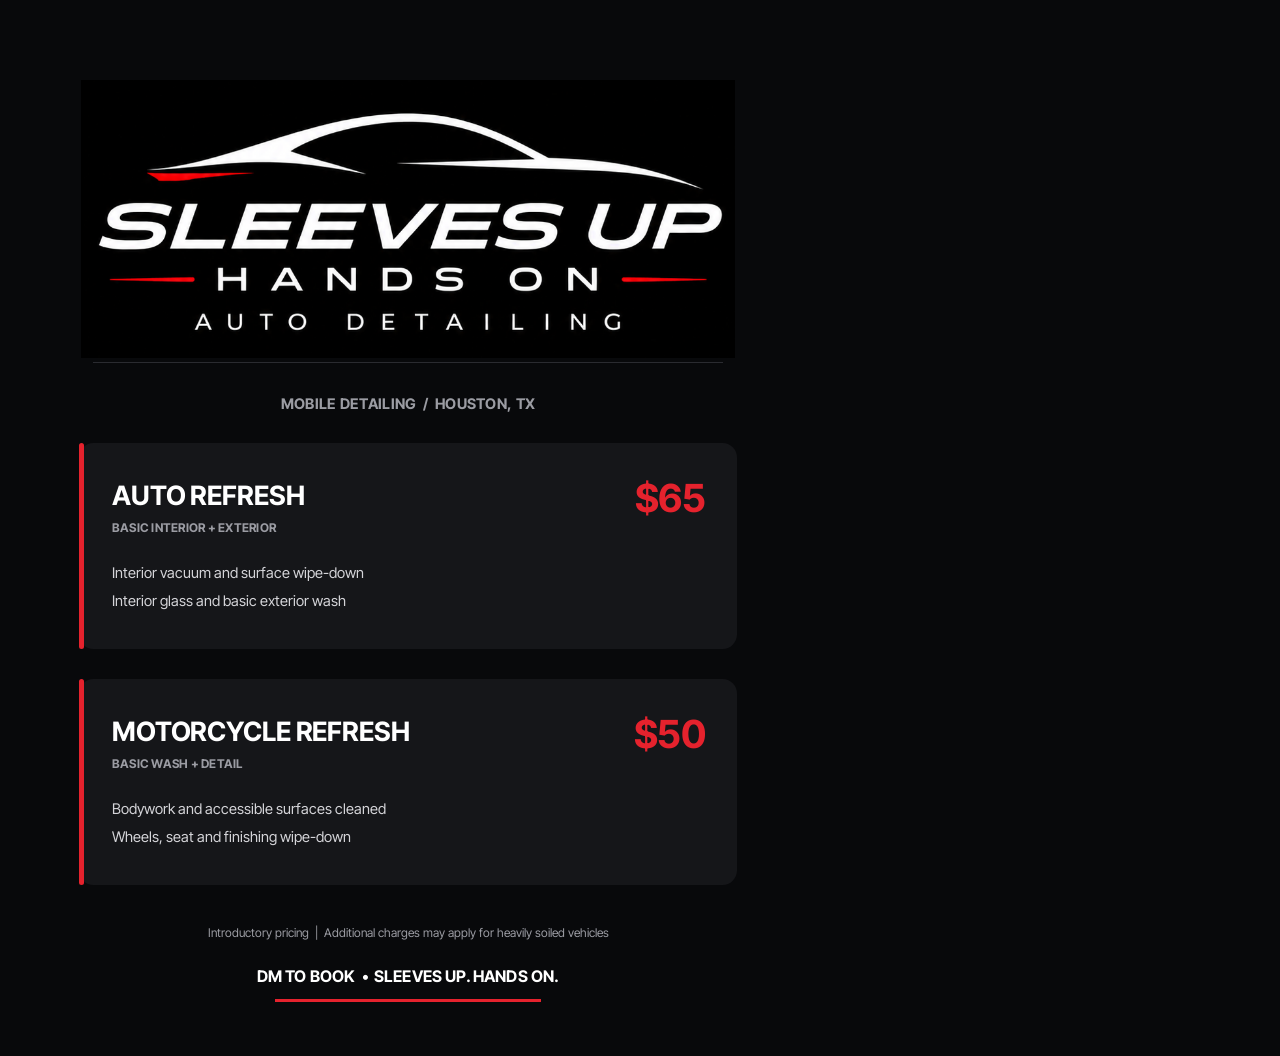
==== price-sheet/price-sheet.html @ 81d99158 "Re-set the price sheet PDF in Inter Tight - Rebuild assets/pricing.pdf from new HTML source in price" ====
<!doctype html>
<html lang="en">
<head>
  <meta charset="utf-8">
  <title>SUHO Detailing Price Sheet</title>
  <!-- Source for assets/pricing.pdf. To rebuild the PDF, see price-sheet/README.md. -->
  <link rel="preconnect" href="https://fonts.googleapis.com">
  <link rel="preconnect" href="https://fonts.gstatic.com" crossorigin>
  <link rel="stylesheet" href="https://fonts.googleapis.com/css2?family=Inter+Tight:wght@400;500;600;700;800&display=block">
  <style>
    @page { size: letter; margin: 0; }

    :root {
      --bg: #08090b;
      --card: #151619;
      --red: #e5222d;
      --white: #ffffff;
      --text: #d4d4d8;
      --muted: #9b9ca3;
      --hairline: #2a2b30;
    }

    * { box-sizing: border-box; margin: 0; padding: 0; }

    html, body {
      width: 612pt;
      height: 792pt;
      background: var(--bg);
      -webkit-print-color-adjust: exact;
      print-color-adjust: exact;
    }

    body {
      font-family: "Inter Tight", sans-serif;
      color: var(--text);
      overflow: hidden;
    }

    .sheet {
      width: 612pt;
      height: 792pt;
      padding: 60pt 59pt 0;
      display: flex;
      flex-direction: column;
      align-items: center;
    }

    .logo {
      display: block;
      width: 490pt;
      height: auto;
    }

    .hairline {
      width: 472pt;
      height: 1pt;
      margin-top: 3pt;
      background: var(--hairline);
    }

    .header {
      margin-top: 24pt;
      color: var(--muted);
      font-size: 11pt;
      font-weight: 700;
      letter-spacing: 0.02em;
    }

    .cards {
      width: 100%;
      margin-top: 22pt;
      display: flex;
      flex-direction: column;
      gap: 22pt;
    }

    .card {
      position: relative;
      height: 155pt;
      padding: 28pt 24pt 0 25pt;
      background: var(--card);
      border-radius: 11pt;
    }
    .card::before {
      content: "";
      position: absolute;
      left: 0; top: 0; bottom: 0;
      width: 4pt;
      background: var(--red);
      border-radius: 2pt;
    }

    .card-head {
      display: flex;
      justify-content: space-between;
      align-items: flex-start;
    }

    .title {
      color: var(--white);
      font-size: 20pt;
      font-weight: 700;
      letter-spacing: -0.005em;
      line-height: 1.15;
    }

    .subtitle {
      margin-top: 7pt;
      color: var(--muted);
      font-size: 9pt;
      font-weight: 700;
      letter-spacing: 0.02em;
    }

    .price {
      color: var(--red);
      font-size: 29pt;
      font-weight: 700;
      line-height: 1;
      letter-spacing: -0.01em;
      margin-top: -1pt;
    }

    .features {
      list-style: none;
      margin-top: 23pt;
      font-size: 11pt;
      line-height: 1;
    }
    .features li + li { margin-top: 10pt; }

    .fine-print {
      margin-top: 30pt;
      color: var(--muted);
      font-size: 9pt;
      font-weight: 400;
    }

    .footer {
      margin-top: 19pt;
      color: var(--white);
      font-size: 12pt;
      font-weight: 700;
      letter-spacing: 0.01em;
    }

    .underline {
      width: 200pt;
      height: 2pt;
      margin-top: 10pt;
      background: var(--red);
    }
  </style>
</head>
<body>
  <main class="sheet">
    <img class="logo" src="sheet-logo.png" alt="Sleeves Up Hands On Auto Detailing">
    <div class="hairline"></div>

    <p class="header">MOBILE DETAILING&nbsp;&nbsp;/&nbsp;&nbsp;HOUSTON, TX</p>

    <div class="cards">
      <section class="card">
        <div class="card-head">
          <div>
            <h2 class="title">AUTO REFRESH</h2>
            <p class="subtitle">BASIC INTERIOR + EXTERIOR</p>
          </div>
          <p class="price">$65</p>
        </div>
        <ul class="features">
          <li>Interior vacuum and surface wipe-down</li>
          <li>Interior glass and basic exterior wash</li>
        </ul>
      </section>

      <section class="card">
        <div class="card-head">
          <div>
            <h2 class="title">MOTORCYCLE REFRESH</h2>
            <p class="subtitle">BASIC WASH + DETAIL</p>
          </div>
          <p class="price">$50</p>
        </div>
        <ul class="features">
          <li>Bodywork and accessible surfaces cleaned</li>
          <li>Wheels, seat and finishing wipe-down</li>
        </ul>
      </section>
    </div>

    <p class="fine-print">Introductory pricing&nbsp;&nbsp;|&nbsp;&nbsp;Additional charges may apply for heavily soiled vehicles</p>
    <p class="footer">DM TO BOOK&nbsp;&nbsp;•&nbsp;&nbsp;SLEEVES UP. HANDS ON.</p>
    <div class="underline"></div>
  </main>
</body>
</html>
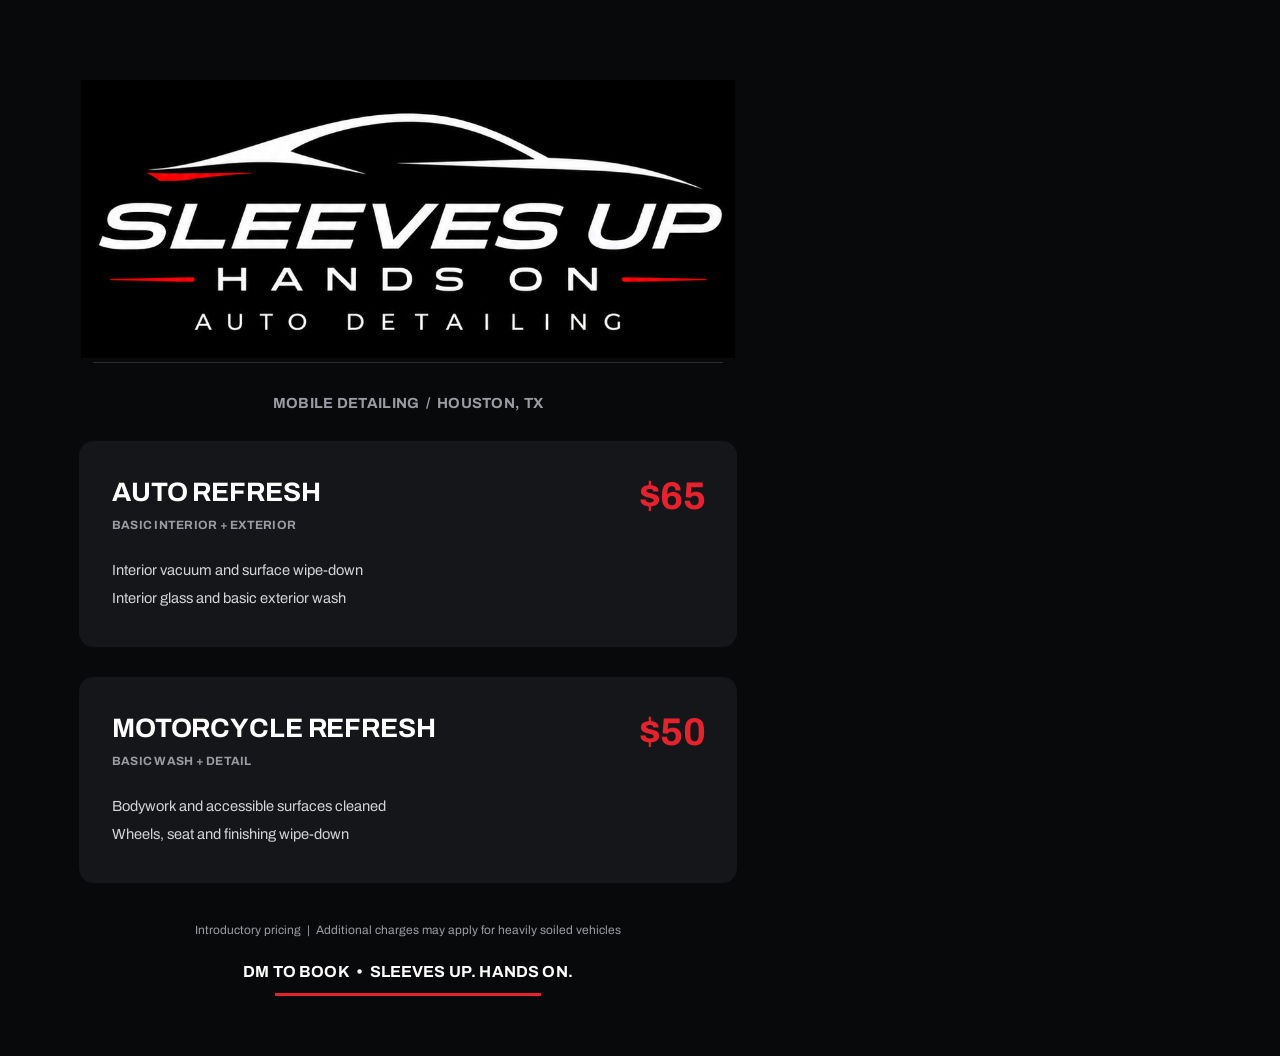
==== commit 4d80ced7: "Simpler one-column design in Archivo, without stock landing-page parts - Font: Archivo (SIL OFL 1.1)" ====
--- a/price-sheet/price-sheet.html
+++ b/price-sheet/price-sheet.html
@@ -4,10 +4,17 @@
   <meta charset="utf-8">
   <title>SUHO Detailing Price Sheet</title>
   <!-- Source for assets/pricing.pdf. To rebuild the PDF, see price-sheet/README.md. -->
-  <link rel="preconnect" href="https://fonts.googleapis.com">
-  <link rel="preconnect" href="https://fonts.gstatic.com" crossorigin>
-  <link rel="stylesheet" href="https://fonts.googleapis.com/css2?family=Inter+Tight:wght@400;500;600;700;800&display=block">
   <style>
+    /* Archivo, the same font file as the website (SIL OFL 1.1, see ../assets/fonts/OFL.txt).
+       It loads from the site's assets folder, so no internet is needed to rebuild the PDF. */
+    @font-face {
+      font-family: "Archivo";
+      src: url("../assets/fonts/archivo-latin-var.woff2") format("woff2");
+      font-weight: 400 700;
+      font-stretch: 100% 112.5%;
+      font-display: block;
+    }
+
     @page { size: letter; margin: 0; }
 
     :root {
@@ -31,7 +38,8 @@
     }
 
     body {
-      font-family: "Inter Tight", sans-serif;
+      font-family: "Archivo", Arial, sans-serif;
+      font-synthesis: none;
       color: var(--text);
       overflow: hidden;
     }
@@ -80,14 +88,6 @@
       padding: 28pt 24pt 0 25pt;
       background: var(--card);
       border-radius: 11pt;
-    }
-    .card::before {
-      content: "";
-      position: absolute;
-      left: 0; top: 0; bottom: 0;
-      width: 4pt;
-      background: var(--red);
-      border-radius: 2pt;
     }
 
     .card-head {
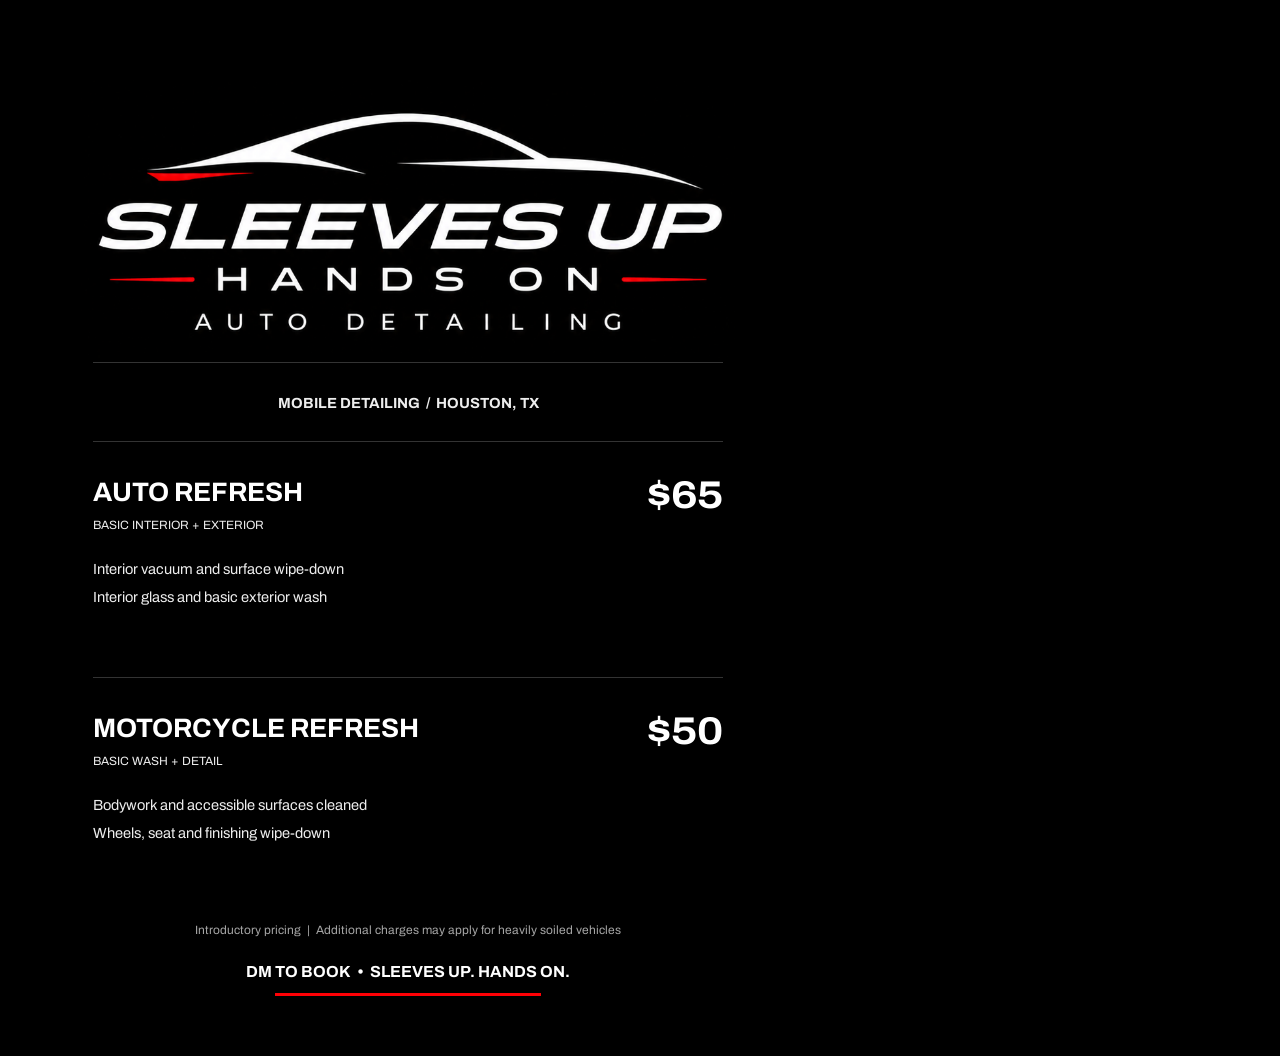
==== commit 731e5a0e: "Review fixes: globe fade and pulses, narrow widths, price sheet, edge cases - Globe: names near the " ====
--- a/price-sheet/price-sheet.html
+++ b/price-sheet/price-sheet.html
@@ -17,14 +17,15 @@
 
     @page { size: letter; margin: 0; }
 
+    /* Same colors and rules as the website (v0.6.0): the logo's black, white
+       and red, no letter-spacing, no cards. Red is only the short rule at the bottom. */
     :root {
-      --bg: #08090b;
-      --card: #151619;
-      --red: #e5222d;
+      --bg: #000000;
+      --red: #ff0005;
       --white: #ffffff;
-      --text: #d4d4d8;
-      --muted: #9b9ca3;
-      --hairline: #2a2b30;
+      --text: #ededed;
+      --muted: #a6a6a6;      /* fine print only */
+      --hairline: #333333;
     }
 
     * { box-sizing: border-box; margin: 0; padding: 0; }
@@ -68,14 +69,13 @@
 
     .header {
       margin-top: 24pt;
-      color: var(--muted);
+      color: var(--text);
       font-size: 11pt;
       font-weight: 700;
-      letter-spacing: 0.02em;
     }
 
     .cards {
-      width: 100%;
+      width: 472pt;
       margin-top: 22pt;
       display: flex;
       flex-direction: column;
@@ -83,11 +83,9 @@
     }
 
     .card {
-      position: relative;
       height: 155pt;
-      padding: 28pt 24pt 0 25pt;
-      background: var(--card);
-      border-radius: 11pt;
+      padding-top: 27pt;
+      border-top: 1pt solid var(--hairline);
     }
 
     .card-head {
@@ -100,24 +98,23 @@
       color: var(--white);
       font-size: 20pt;
       font-weight: 700;
-      letter-spacing: -0.005em;
       line-height: 1.15;
     }
 
     .subtitle {
       margin-top: 7pt;
-      color: var(--muted);
+      color: var(--text);
       font-size: 9pt;
-      font-weight: 700;
-      letter-spacing: 0.02em;
+      font-weight: 400;
     }
 
     .price {
-      color: var(--red);
+      color: var(--white);
       font-size: 29pt;
       font-weight: 700;
+      font-stretch: 112.5%;
+      font-variant-numeric: tabular-nums;
       line-height: 1;
-      letter-spacing: -0.01em;
       margin-top: -1pt;
     }
 
@@ -141,7 +138,6 @@
       color: var(--white);
       font-size: 12pt;
       font-weight: 700;
-      letter-spacing: 0.01em;
     }
 
     .underline {
